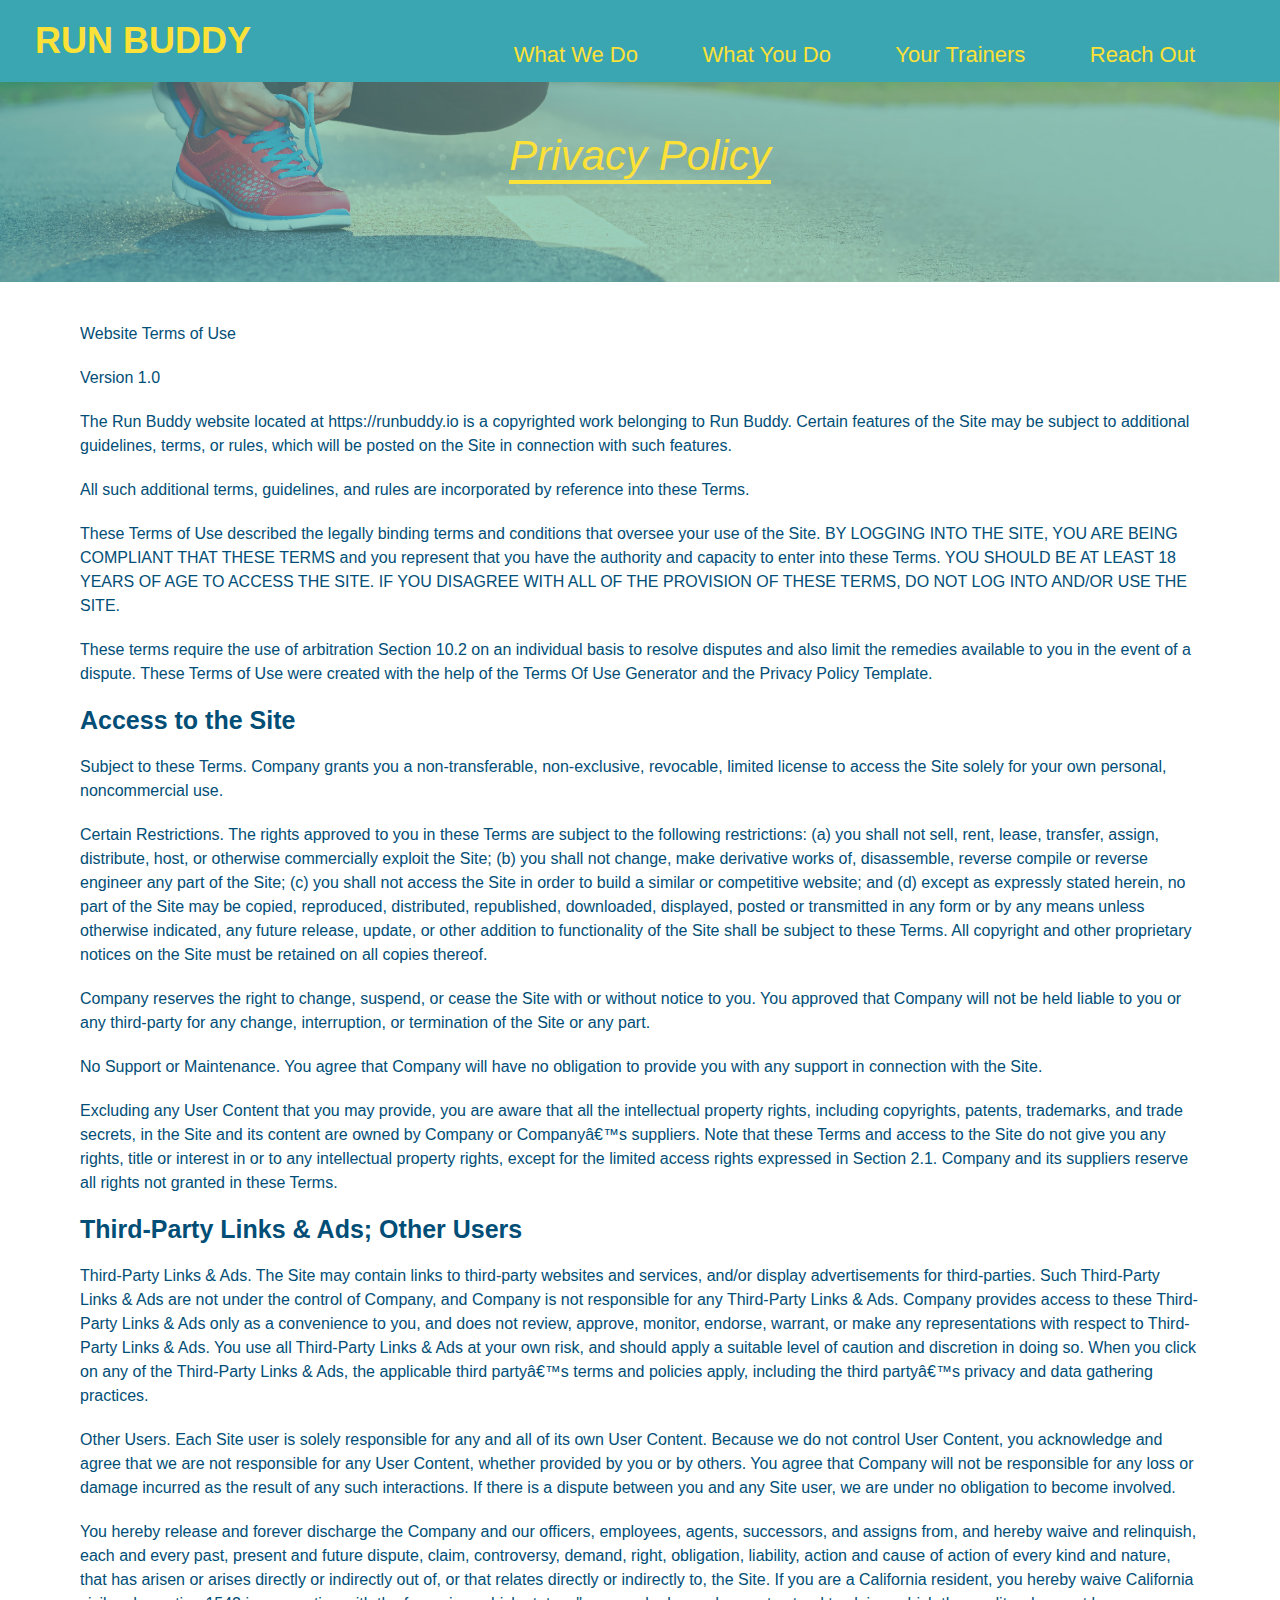
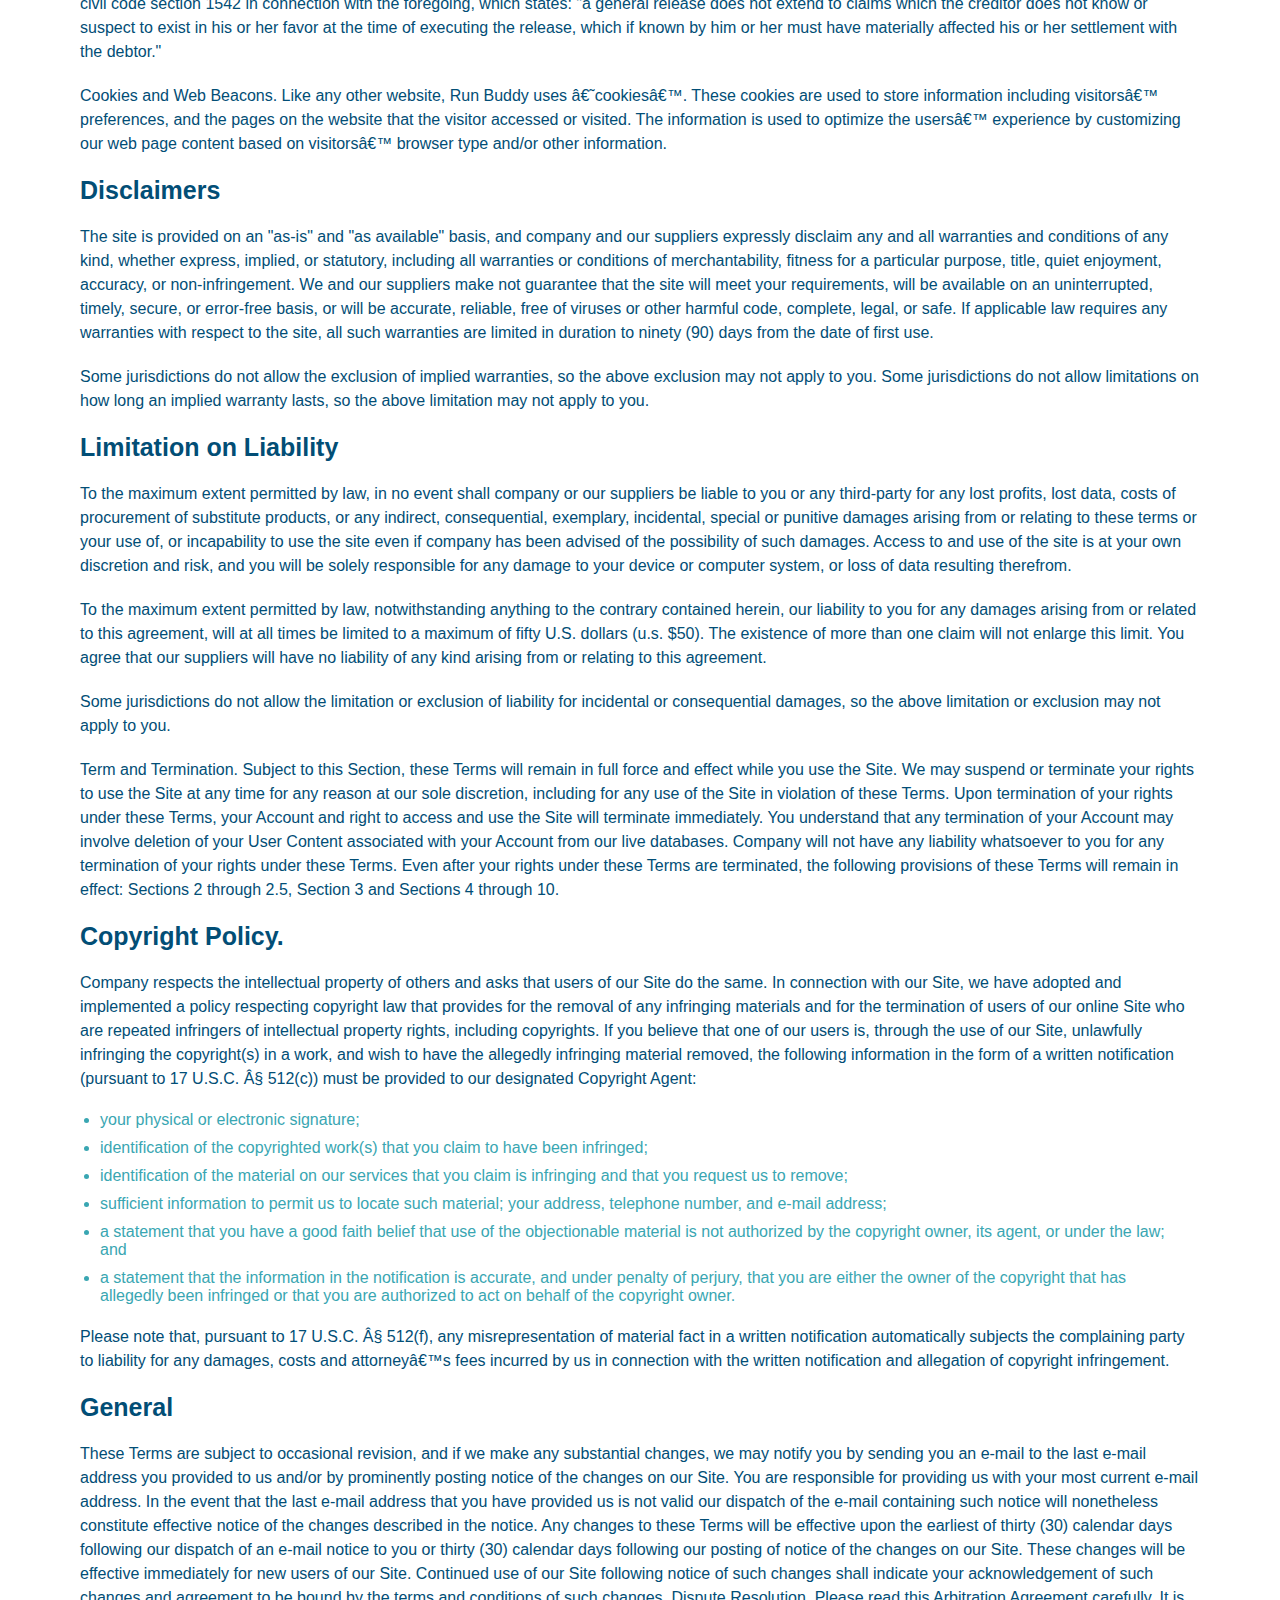
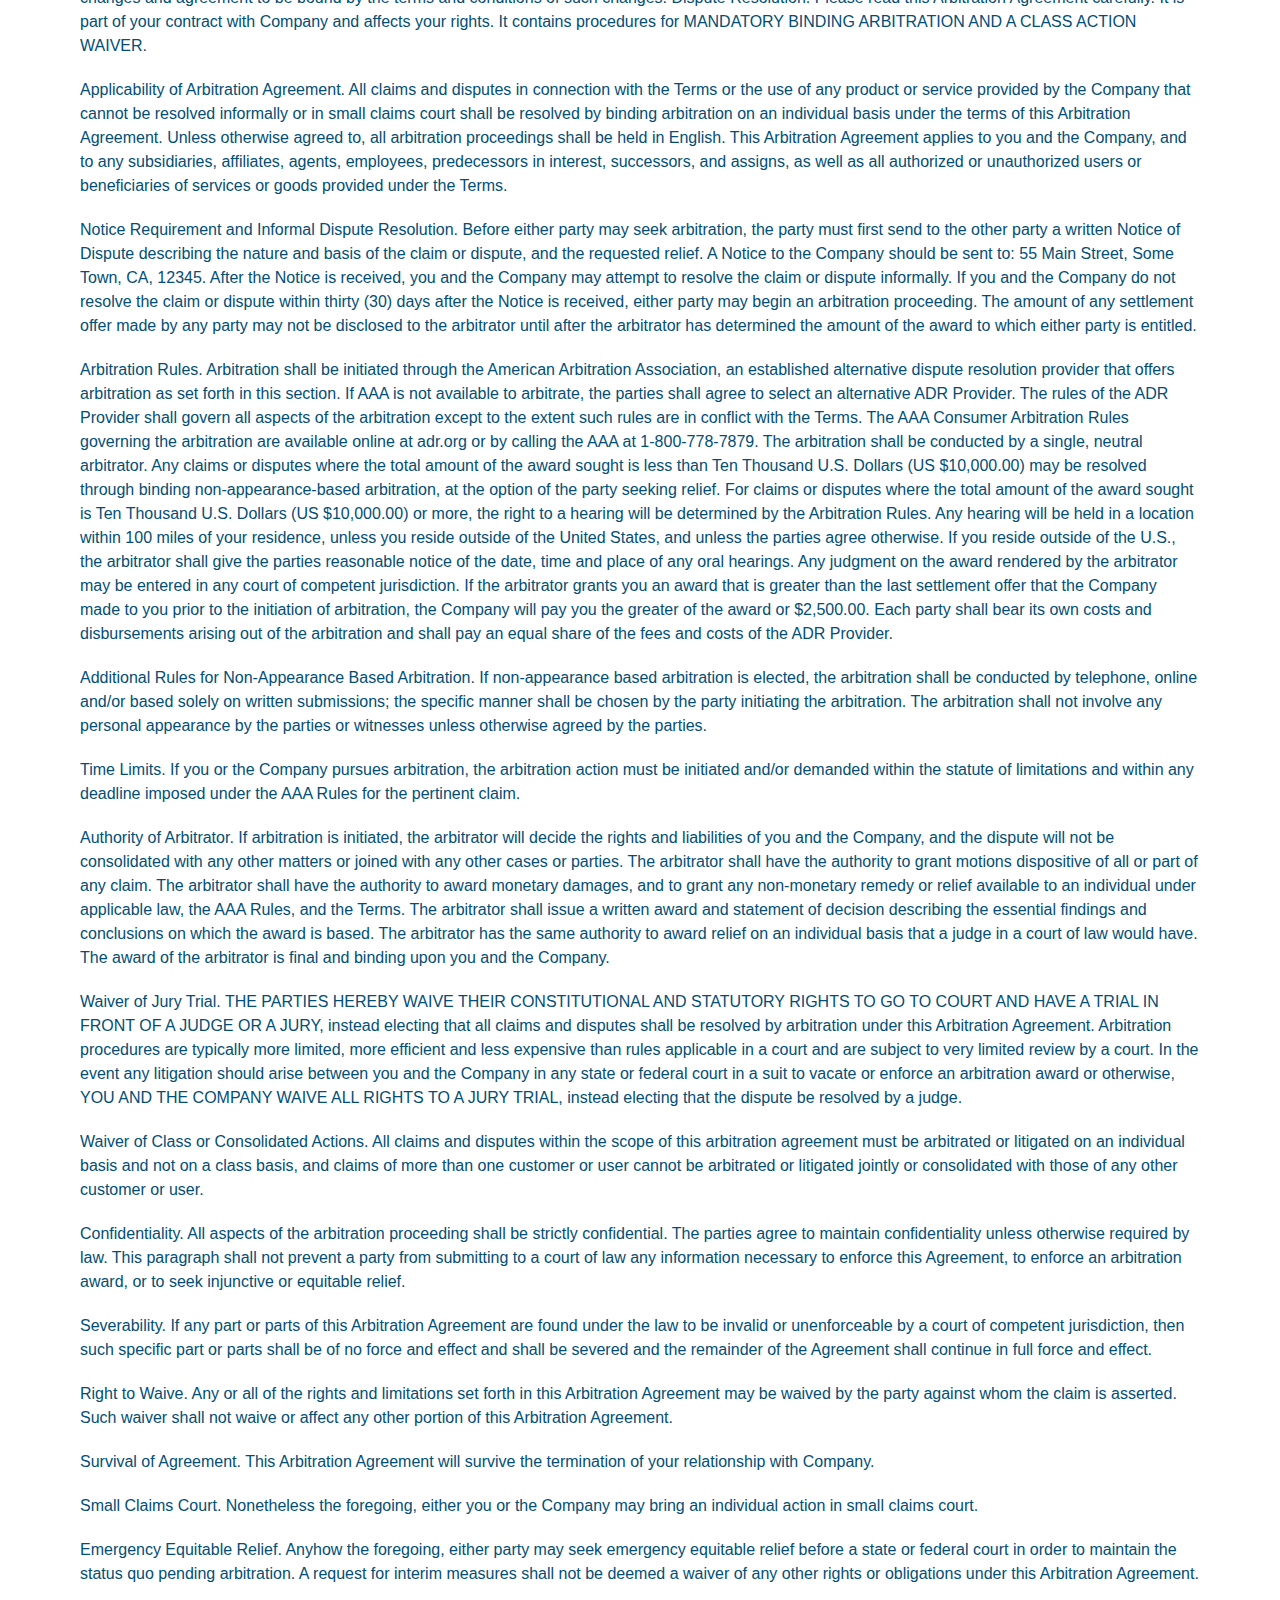
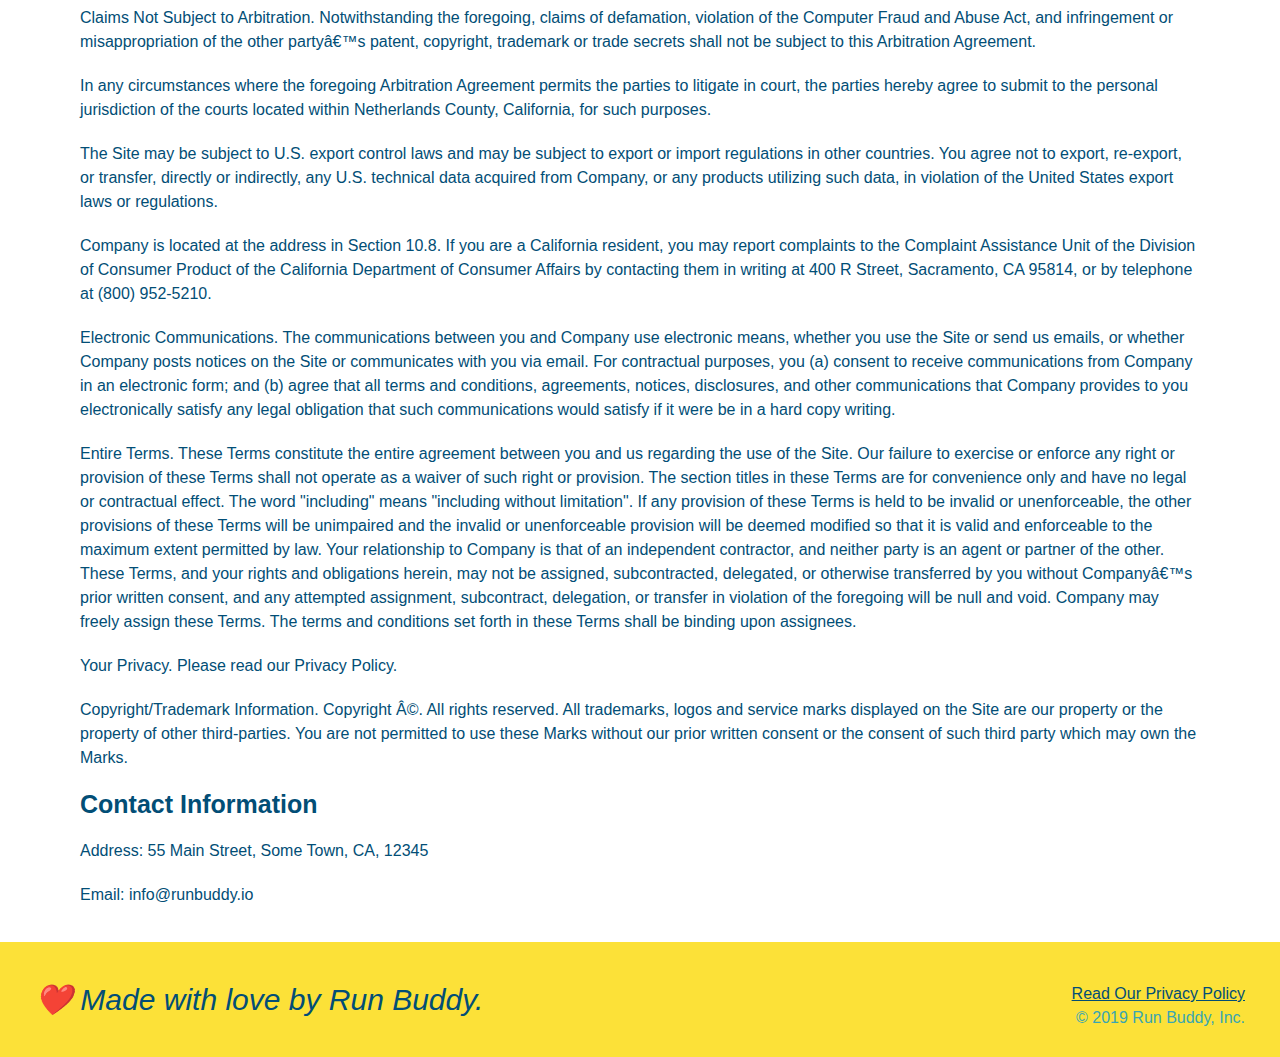
==== privacy-policy.html @ e355e511 "privacy policy section 1.7.8" ====
<!DOCTYPE html>
<html lang="en">
    <head>
        <meta charset="UTF-8" />
        <title>Privacy Policy - Run Buddy</title>
        <link rel="stylesheet" href="./assets/css/style.css" />
        <link rel="stylesheet" href="./assets/css/secondary-styles.css" />
    </head>
    <body>
        <header>
            <h1>
              <a href="/">RUN BUDDY</a>
            </h1>
            <nav>
                <!--Unordered list element-->
                <ul>
                    <!-- List item element-->
                    <li>
                        <!--Anchore element-->
                        <a href="./index.html#what-we-do">What We Do</a>
                    </li>
                    <li>
                        <a href="./index.html#what-you-do">What You Do</a>
                    </li>
                    <li>
                        <a href="./index.html#your-trainers">Your Trainers</a>
                    </li>
                    <li>
                        <a href="./index.html#reach-out">Reach Out</a>
                    </li>
                </ul>
            </nav>
        </header>
        <section class="hero">
            <h2 class="page-title">
                Privacy Policy
            </h2>
        </section>
        <article class="secondary-content">
            <p>
                Website Terms of Use
              </p>
        
              <p>
                Version 1.0
              </p>
        
              <p>
                The Run Buddy website located at https://runbuddy.io is a copyrighted work belonging to Run Buddy. Certain
                features of the Site may be subject to additional guidelines, terms, or rules, which will be posted on the Site
                in connection with such features.
              </p>
        
              <p>
                All such additional terms, guidelines, and rules are incorporated by reference into these Terms.
              </p>
        
              <p>
                These Terms of Use described the legally binding terms and conditions that oversee your use of the Site. BY
                LOGGING INTO THE SITE, YOU ARE BEING COMPLIANT THAT THESE TERMS and you represent that you have the authority
                and capacity to enter into these Terms. YOU SHOULD BE AT LEAST 18 YEARS OF AGE TO ACCESS THE SITE. IF YOU
                DISAGREE WITH ALL OF THE PROVISION OF THESE TERMS, DO NOT LOG INTO AND/OR USE THE SITE.
              </p>
        
              <p>
                These terms require the use of arbitration Section 10.2 on an individual basis to resolve disputes and also
                limit the remedies available to you in the event of a dispute. These Terms of Use were created with the help of
                the Terms Of Use Generator and the Privacy Policy Template.
              </p>
        
              <h3>
                Access to the Site
              </h3>
        
              <p>
                Subject to these Terms. Company grants you a non-transferable, non-exclusive, revocable, limited license to
                access the Site solely for your own personal, noncommercial use.
              </p>
        
              <p>
                Certain Restrictions. The rights approved to you in these Terms are subject to the following restrictions: (a)
                you shall not sell, rent, lease, transfer, assign, distribute, host, or otherwise commercially exploit the Site;
                (b) you shall not change, make derivative works of, disassemble, reverse compile or reverse engineer any part of
                the Site; (c) you shall not access the Site in order to build a similar or competitive website; and (d) except
                as expressly stated herein, no part of the Site may be copied, reproduced, distributed, republished, downloaded,
                displayed, posted or transmitted in any form or by any means unless otherwise indicated, any future release,
                update, or other addition to functionality of the Site shall be subject to these Terms. All copyright and other
                proprietary notices on the Site must be retained on all copies thereof.
              </p>
        
              <p>
                Company reserves the right to change, suspend, or cease the Site with or without notice to you. You approved
                that Company will not be held liable to you or any third-party for any change, interruption, or termination of
                the Site or any part.
              </p>
        
              <p>
                No Support or Maintenance. You agree that Company will have no obligation to provide you with any support in
                connection with the Site.
              </p>
        
              <p>
                Excluding any User Content that you may provide, you are aware that all the intellectual property rights,
                including copyrights, patents, trademarks, and trade secrets, in the Site and its content are owned by Company
                or Companyâ€™s suppliers. Note that these Terms and access to the Site do not give you any rights, title or
                interest in or to any intellectual property rights, except for the limited access rights expressed in Section
                2.1. Company and its suppliers reserve all rights not granted in these Terms.
              </p>
        
              <h3>
                Third-Party Links & Ads; Other Users
              </h3>
        
              <p>
                Third-Party Links & Ads. The Site may contain links to third-party websites and services, and/or display
                advertisements for third-parties. Such Third-Party Links & Ads are not under the control of Company, and Company
                is not responsible for any Third-Party Links & Ads. Company provides access to these Third-Party Links & Ads
                only as a convenience to you, and does not review, approve, monitor, endorse, warrant, or make any
                representations with respect to Third-Party Links & Ads. You use all Third-Party Links & Ads at your own risk,
                and should apply a suitable level of caution and discretion in doing so. When you click on any of the
                Third-Party Links & Ads, the applicable third partyâ€™s terms and policies apply, including the third partyâ€™s
                privacy and data gathering practices.
              </p>
        
              <p>
                Other Users. Each Site user is solely responsible for any and all of its own User Content. Because we do not
                control User Content, you acknowledge and agree that we are not responsible for any User Content, whether
                provided by you or by others. You agree that Company will not be responsible for any loss or damage incurred as
                the result of any such interactions. If there is a dispute between you and any Site user, we are under no
                obligation to become involved.
              </p>
        
              <p>
                You hereby release and forever discharge the Company and our officers, employees, agents, successors, and
                assigns from, and hereby waive and relinquish, each and every past, present and future dispute, claim,
                controversy, demand, right, obligation, liability, action and cause of action of every kind and nature, that has
                arisen or arises directly or indirectly out of, or that relates directly or indirectly to, the Site. If you are
                a California resident, you hereby waive California civil code section 1542 in connection with the foregoing,
                which states: "a general release does not extend to claims which the creditor does not know or suspect to exist
                in his or her favor at the time of executing the release, which if known by him or her must have materially
                affected his or her settlement with the debtor."
              </p>
        
              <p>
                Cookies and Web Beacons. Like any other website, Run Buddy uses â€˜cookiesâ€™. These cookies are used to store
                information including visitorsâ€™ preferences, and the pages on the website that the visitor accessed or visited.
                The information is used to optimize the usersâ€™ experience by customizing our web page content based on visitorsâ€™
                browser type and/or other information.
              </p>
        
              <h3>
                Disclaimers
              </h3>
        
              <p>
                The site is provided on an "as-is" and "as available" basis, and company and our suppliers expressly disclaim
                any and all warranties and conditions of any kind, whether express, implied, or statutory, including all
                warranties or conditions of merchantability, fitness for a particular purpose, title, quiet enjoyment, accuracy,
                or non-infringement. We and our suppliers make not guarantee that the site will meet your requirements, will be
                available on an uninterrupted, timely, secure, or error-free basis, or will be accurate, reliable, free of
                viruses or other harmful code, complete, legal, or safe. If applicable law requires any warranties with respect
                to the site, all such warranties are limited in duration to ninety (90) days from the date of first use.
              </p>
        
              <p>
                Some jurisdictions do not allow the exclusion of implied warranties, so the above exclusion may not apply to
                you. Some jurisdictions do not allow limitations on how long an implied warranty lasts, so the above limitation
                may not apply to you.
              </p>
        
              <h3>
                Limitation on Liability
              </h3>
        
              <p>
                To the maximum extent permitted by law, in no event shall company or our suppliers be liable to you or any
                third-party for any lost profits, lost data, costs of procurement of substitute products, or any indirect,
                consequential, exemplary, incidental, special or punitive damages arising from or relating to these terms or
                your use of, or incapability to use the site even if company has been advised of the possibility of such
                damages. Access to and use of the site is at your own discretion and risk, and you will be solely responsible
                for any damage to your device or computer system, or loss of data resulting therefrom.
              </p>
        
              <p>
                To the maximum extent permitted by law, notwithstanding anything to the contrary contained herein, our liability
                to you for any damages arising from or related to this agreement, will at all times be limited to a maximum of
                fifty U.S. dollars (u.s. $50). The existence of more than one claim will not enlarge this limit. You agree that
                our suppliers will have no liability of any kind arising from or relating to this agreement.
              </p>
        
              <p>
                Some jurisdictions do not allow the limitation or exclusion of liability for incidental or consequential
                damages, so the above limitation or exclusion may not apply to you.
              </p>
        
              <p>
                Term and Termination. Subject to this Section, these Terms will remain in full force and effect while you use
                the Site. We may suspend or terminate your rights to use the Site at any time for any reason at our sole
                discretion, including for any use of the Site in violation of these Terms. Upon termination of your rights under
                these Terms, your Account and right to access and use the Site will terminate immediately. You understand that
                any termination of your Account may involve deletion of your User Content associated with your Account from our
                live databases. Company will not have any liability whatsoever to you for any termination of your rights under
                these Terms. Even after your rights under these Terms are terminated, the following provisions of these Terms
                will remain in effect: Sections 2 through 2.5, Section 3 and Sections 4 through 10.
              </p>
        
              <h3>
                Copyright Policy.
              </h3>
        
              <p>
                Company respects the intellectual property of others and asks that users of our Site do the same. In connection
                with our Site, we have adopted and implemented a policy respecting copyright law that provides for the removal
                of any infringing materials and for the termination of users of our online Site who are repeated infringers of
                intellectual property rights, including copyrights. If you believe that one of our users is, through the use of
                our Site, unlawfully infringing the copyright(s) in a work, and wish to have the allegedly infringing material
                removed, the following information in the form of a written notification (pursuant to 17 U.S.C. Â§ 512(c)) must
                be provided to our designated Copyright Agent:
              </p>
        
              <ul>
                <li>
                  your physical or electronic signature;
                </li>
                <li>
                  identification of the copyrighted work(s) that you claim to have been infringed;
                </li>
                <li>
                  identification of the material on our services that you claim is infringing and that you request us to remove;
                </li>
                <li>
                  sufficient information to permit us to locate such material; your address, telephone number, and e-mail
                  address;
                </li>
                <li>
                  a statement that you have a good faith belief that use of the objectionable material is not authorized by the
                  copyright owner, its agent, or under the law; and
                </li>
                <li>
                  a statement that the information in the notification is accurate, and under penalty of perjury, that you are
                  either the owner of the copyright that has allegedly been infringed or that you are authorized to act on
                  behalf of the copyright owner.
                </li>
              </ul>
        
              <p>
                Please note that, pursuant to 17 U.S.C. Â§ 512(f), any misrepresentation of material fact in a written
                notification automatically subjects the complaining party to liability for any damages, costs and attorneyâ€™s
                fees incurred by us in connection with the written notification and allegation of copyright infringement.
              </p>
        
              <h3>
                General
              </h3>
        
              <p>
                These Terms are subject to occasional revision, and if we make any substantial changes, we may notify you by
                sending you an e-mail to the last e-mail address you provided to us and/or by prominently posting notice of the
                changes on our Site. You are responsible for providing us with your most current e-mail address. In the event
                that the last e-mail address that you have provided us is not valid our dispatch of the e-mail containing such
                notice will nonetheless constitute effective notice of the changes described in the notice. Any changes to these
                Terms will be effective upon the earliest of thirty (30) calendar days following our dispatch of an e-mail
                notice to you or thirty (30) calendar days following our posting of notice of the changes on our Site. These
                changes will be effective immediately for new users of our Site. Continued use of our Site following notice of
                such changes shall indicate your acknowledgement of such changes and agreement to be bound by the terms and
                conditions of such changes. Dispute Resolution. Please read this Arbitration Agreement carefully. It is part of
                your contract with Company and affects your rights. It contains procedures for MANDATORY BINDING ARBITRATION AND
                A CLASS ACTION WAIVER.
              </p>
        
              <p>
                Applicability of Arbitration Agreement. All claims and disputes in connection with the Terms or the use of any
                product or service provided by the Company that cannot be resolved informally or in small claims court shall be
                resolved by binding arbitration on an individual basis under the terms of this Arbitration Agreement. Unless
                otherwise agreed to, all arbitration proceedings shall be held in English. This Arbitration Agreement applies to
                you and the Company, and to any subsidiaries, affiliates, agents, employees, predecessors in interest,
                successors, and assigns, as well as all authorized or unauthorized users or beneficiaries of services or goods
                provided under the Terms.
              </p>
        
              <p>
                Notice Requirement and Informal Dispute Resolution. Before either party may seek arbitration, the party must
                first send to the other party a written Notice of Dispute describing the nature and basis of the claim or
                dispute, and the requested relief. A Notice to the Company should be sent to: 55 Main Street, Some Town, CA,
                12345. After the Notice is received, you and the Company may attempt to resolve the claim or dispute informally.
                If you and the Company do not resolve the claim or dispute within thirty (30) days after the Notice is received,
                either party may begin an arbitration proceeding. The amount of any settlement offer made by any party may not
                be disclosed to the arbitrator until after the arbitrator has determined the amount of the award to which either
                party is entitled.
              </p>
        
              <p>
                Arbitration Rules. Arbitration shall be initiated through the American Arbitration Association, an established
                alternative dispute resolution provider that offers arbitration as set forth in this section. If AAA is not
                available to arbitrate, the parties shall agree to select an alternative ADR Provider. The rules of the ADR
                Provider shall govern all aspects of the arbitration except to the extent such rules are in conflict with the
                Terms. The AAA Consumer Arbitration Rules governing the arbitration are available online at adr.org or by
                calling the AAA at 1-800-778-7879. The arbitration shall be conducted by a single, neutral arbitrator. Any
                claims or disputes where the total amount of the award sought is less than Ten Thousand U.S. Dollars (US
                $10,000.00) may be resolved through binding non-appearance-based arbitration, at the option of the party seeking
                relief. For claims or disputes where the total amount of the award sought is Ten Thousand U.S. Dollars (US
                $10,000.00) or more, the right to a hearing will be determined by the Arbitration Rules. Any hearing will be
                held in a location within 100 miles of your residence, unless you reside outside of the United States, and
                unless the parties agree otherwise. If you reside outside of the U.S., the arbitrator shall give the parties
                reasonable notice of the date, time and place of any oral hearings. Any judgment on the award rendered by the
                arbitrator may be entered in any court of competent jurisdiction. If the arbitrator grants you an award that is
                greater than the last settlement offer that the Company made to you prior to the initiation of arbitration, the
                Company will pay you the greater of the award or $2,500.00. Each party shall bear its own costs and
                disbursements arising out of the arbitration and shall pay an equal share of the fees and costs of the ADR
                Provider.
              </p>
        
              <p>
                Additional Rules for Non-Appearance Based Arbitration. If non-appearance based arbitration is elected, the
                arbitration shall be conducted by telephone, online and/or based solely on written submissions; the specific
                manner shall be chosen by the party initiating the arbitration. The arbitration shall not involve any personal
                appearance by the parties or witnesses unless otherwise agreed by the parties.
              </p>
        
              <p>
                Time Limits. If you or the Company pursues arbitration, the arbitration action must be initiated and/or demanded
                within the statute of limitations and within any deadline imposed under the AAA Rules for the pertinent claim.
              </p>
        
              <p>
                Authority of Arbitrator. If arbitration is initiated, the arbitrator will decide the rights and liabilities of
                you and the Company, and the dispute will not be consolidated with any other matters or joined with any other
                cases or parties. The arbitrator shall have the authority to grant motions dispositive of all or part of any
                claim. The arbitrator shall have the authority to award monetary damages, and to grant any non-monetary remedy
                or relief available to an individual under applicable law, the AAA Rules, and the Terms. The arbitrator shall
                issue a written award and statement of decision describing the essential findings and conclusions on which the
                award is based. The arbitrator has the same authority to award relief on an individual basis that a judge in a
                court of law would have. The award of the arbitrator is final and binding upon you and the Company.
              </p>
        
              <p>
                Waiver of Jury Trial. THE PARTIES HEREBY WAIVE THEIR CONSTITUTIONAL AND STATUTORY RIGHTS TO GO TO COURT AND HAVE
                A TRIAL IN FRONT OF A JUDGE OR A JURY, instead electing that all claims and disputes shall be resolved by
                arbitration under this Arbitration Agreement. Arbitration procedures are typically more limited, more efficient
                and less expensive than rules applicable in a court and are subject to very limited review by a court. In the
                event any litigation should arise between you and the Company in any state or federal court in a suit to vacate
                or enforce an arbitration award or otherwise, YOU AND THE COMPANY WAIVE ALL RIGHTS TO A JURY TRIAL, instead
                electing that the dispute be resolved by a judge.
              </p>
        
              <p>
                Waiver of Class or Consolidated Actions. All claims and disputes within the scope of this arbitration agreement
                must be arbitrated or litigated on an individual basis and not on a class basis, and claims of more than one
                customer or user cannot be arbitrated or litigated jointly or consolidated with those of any other customer or
                user.
              </p>
        
              <p>
                Confidentiality. All aspects of the arbitration proceeding shall be strictly confidential. The parties agree to
                maintain confidentiality unless otherwise required by law. This paragraph shall not prevent a party from
                submitting to a court of law any information necessary to enforce this Agreement, to enforce an arbitration
                award, or to seek injunctive or equitable relief.
              </p>
        
              <p>
                Severability. If any part or parts of this Arbitration Agreement are found under the law to be invalid or
                unenforceable by a court of competent jurisdiction, then such specific part or parts shall be of no force and
                effect and shall be severed and the remainder of the Agreement shall continue in full force and effect.
              </p>
        
              <p>
                Right to Waive. Any or all of the rights and limitations set forth in this Arbitration Agreement may be waived
                by the party against whom the claim is asserted. Such waiver shall not waive or affect any other portion of this
                Arbitration Agreement.
              </p>
        
              <p>
                Survival of Agreement. This Arbitration Agreement will survive the termination of your relationship with
                Company.
              </p>
        
              <p>
                Small Claims Court. Nonetheless the foregoing, either you or the Company may bring an individual action in small
                claims court.
              </p>
        
              <p>
                Emergency Equitable Relief. Anyhow the foregoing, either party may seek emergency equitable relief before a
                state or federal court in order to maintain the status quo pending arbitration. A request for interim measures
                shall not be deemed a waiver of any other rights or obligations under this Arbitration Agreement.
              </p>
        
              <p>
                Claims Not Subject to Arbitration. Notwithstanding the foregoing, claims of defamation, violation of the
                Computer Fraud and Abuse Act, and infringement or misappropriation of the other partyâ€™s patent, copyright,
                trademark or trade secrets shall not be subject to this Arbitration Agreement.
              </p>
        
              <p>
                In any circumstances where the foregoing Arbitration Agreement permits the parties to litigate in court, the
                parties hereby agree to submit to the personal jurisdiction of the courts located within Netherlands County,
                California, for such purposes.
              </p>
        
              <p>
                The Site may be subject to U.S. export control laws and may be subject to export or import regulations in other
                countries. You agree not to export, re-export, or transfer, directly or indirectly, any U.S. technical data
                acquired from Company, or any products utilizing such data, in violation of the United States export laws or
                regulations.
              </p>
        
              <p>
                Company is located at the address in Section 10.8. If you are a California resident, you may report complaints
                to the Complaint Assistance Unit of the Division of Consumer Product of the California Department of Consumer
                Affairs by contacting them in writing at 400 R Street, Sacramento, CA 95814, or by telephone at (800) 952-5210.
              </p>
        
              <p>
                Electronic Communications. The communications between you and Company use electronic means, whether you use the
                Site or send us emails, or whether Company posts notices on the Site or communicates with you via email. For
                contractual purposes, you (a) consent to receive communications from Company in an electronic form; and (b)
                agree that all terms and conditions, agreements, notices, disclosures, and other communications that Company
                provides to you electronically satisfy any legal obligation that such communications would satisfy if it were be
                in a hard copy writing.
              </p>
        
              <p>
                Entire Terms. These Terms constitute the entire agreement between you and us regarding the use of the Site. Our
                failure to exercise or enforce any right or provision of these Terms shall not operate as a waiver of such right
                or provision. The section titles in these Terms are for convenience only and have no legal or contractual
                effect. The word "including" means "including without limitation". If any provision of these Terms is held to be
                invalid or unenforceable, the other provisions of these Terms will be unimpaired and the invalid or
                unenforceable provision will be deemed modified so that it is valid and enforceable to the maximum extent
                permitted by law. Your relationship to Company is that of an independent contractor, and neither party is an
                agent or partner of the other. These Terms, and your rights and obligations herein, may not be assigned,
                subcontracted, delegated, or otherwise transferred by you without Companyâ€™s prior written consent, and any
                attempted assignment, subcontract, delegation, or transfer in violation of the foregoing will be null and void.
                Company may freely assign these Terms. The terms and conditions set forth in these Terms shall be binding upon
                assignees.
              </p>
        
              <p>
                Your Privacy. Please read our Privacy Policy.
              </p>
        
              <p>
                Copyright/Trademark Information. Copyright Â©. All rights reserved. All trademarks, logos and service marks
                displayed on the Site are our property or the property of other third-parties. You are not permitted to use
                these Marks without our prior written consent or the consent of such third party which may own the Marks.
              </p>
        
              <h3>
                Contact Information
              </h3>
        
              <p>
                Address: 55 Main Street, Some Town, CA, 12345
              </p>
        
              <p>
                Email: info@runbuddy.io
              </p>

        </article>

        <!-- footer-->
        <footer>
            <h2>❤️  Made with love by Run Buddy.</h2>
            <div>
                <a href="#">Read Our Privacy Policy</a><br />
                &copy; 2019 Run Buddy, Inc.
            </div>
        </footer>
    </body>
</html>
---- assets/css/style.css ----
* {
    margin: 0;
    padding: 0;
    box-sizing: border-box;
}

body {
    /* more on this crazy alphanumerical value in a minute! */
    color: #39a6b2;
    font-family: Helvetica, Arial, sans-serif;
}

/* apply styles to <header> */
header {
    padding: 20px 35px;
    background-color: #39a6b2;
}

header h1 {
    font-weight: bold;
    font-size: 36px;
    color: #fce138;
    margin: 0;
    display: inline;
}

header a {
    text-decoration: none;
    color: #fce138;
}

header nav {
    float: right;
    margin: 7px 0;
}

header nav ul li {
    display: inline;
}

header nav ul li a {
    margin: 0 30px;
    font-weight: lighter;
    font-size: 22px;
}

footer {
    background: #fce138;
    width: 100%;
    padding: 40px 35px;
}

footer h2 {
    display: inline;
    color: #024e76;
    font-size: 30px;
    margin: 0;
}

footer div {
    float: right;
    line-height: 1.5;
    text-align: right;
}

footer a {
    color: #024e76;
}

/* Hero Style Start */
.hero {
    background-image: url("../images/hero-bg.jpg");
    height: 600px;
    background-size: cover;
    background-position: center;
    position: relative;
}
/* Hero Style End */

.hero-form {
    border: 3px solid #024e76;
    background-color: #fce138;
    padding: 20px;
    width: 500px;
    color: #024e76;
    position: absolute;
    bottom: 120px;
    right: 140px;
}

.hero-form p {
    margin: 5px 0 15px 0;
}

.hero-form h3 {
    font-size: 24px;
    margin: 0;
}

.form-input {
    border: 1px solid #024e76;
    display: block;
    padding: 7px 15px;
    font-size: 16px;
    color: #024e76;
    width: 100%;
    margin-bottom: 15px;
}

.hero-form label {
    margin: 0 5px;
}

.hero-form button {
    color: #fce138;
    background-color: #024e76;
    border: none;
    padding: 10px 20px;
    font-size: 16px;
}
/* HERO STYLES END */

/* What We Do */
.intro {
    text-align: center;
}

.intro p {
    line-height: 1.7;
    color: #39a6b2;
    width: 80%;
    font-size: 20px;
    /* add this alongside your other declarations */
    margin: 0 auto;
}

/* What You Do */
.steps {
    text-align: center;
    background: #fce138;
}

.section-title {
    font-size: 55px;
    color: #024e76;
    margin-bottom: 35px;
    padding: 0 100px 20px 100px;
    display: inline-block;
    border-bottom: 3px solid;
}

.primary-border {
    border-color: #fce138;
}

.secondary-border {
    border-color: #39a6b2;
}

.steps div {
    margin-bottom: 80px;
}

.steps img {
    width: 15%;
    margin: 10px 0;
}

.steps h3 {
    color: #024e76;
    font-size: 46px;
    margin-top: 10px;
}

.steps p {
    color: #39a6b2;
    font-size: 23px;
}

.steps span {
    font-size: 38px;
}

.trainers {
    text-align: center;
}

.trainer {
    width: 900px;
    margin: 0 auto 30px auto;
    background: #024e76;
    color: #fce138;
    overflow: auto;
}

.trainer img {
    width: 35%;
    float: left;
}

.trainer-bio {
    padding: 35px;
    float: left;
    width: 65%;
}

.text-left {
    text-align: left;
}

.text-right {
    text-align: right;
}

.trainer-bio h3 {
    font-size: 32px;
    margin-bottom: 8px;
}

.trainer-bio h4 {
    font-weight: lighter;
    font-size: 26px;
    margin-bottom: 25px;
}

.trainer-bio p {
    font-size: 17px;
    line-height: 1.3;
}

/* Reach Out CSS */
.contact {
    width: 100%;
    margin: 0 auto 30px auto;
    text-align: center;
    background-color: #024e76;
    color: #fce138;
    padding: 10px;
}

.contact h2 {
    color: #fce138;
}

.contact-info iframe {
    margin-right: 10px;
    width: 400px;
    height: 400px;
}

.contact-info {
    display: flex;
    flex-direction: row;
    align-items: center;
    justify-content: center;
}

.contact-info div {
    width: 410px;
    /* height: 410px; */
    display: inline-block;
    /* vertical-align: middle; */
    text-align: left;
    margin: 30px 0 0 0;
    color: white;
} 

.contact-info h3, .contact a {
    color: #fce138;
}

.contact-info p, .contact-info address {
    margin: 20px 0;
    line-height: 1.5;
    font-size: 20px;
    font-style: normal;
}
---- assets/css/secondary-styles.css ----
secondary-content {
    width: 80%;
    margin: center;

}
.hero {
    background-position: bottom;
    padding: 50px;
    height: 200px;
    text-align: center;
    margin-bottom: 40px;
}

.page-title {
    color: #fce138;
}

h2 {
    display: inline-block;
    border-bottom: 4px solid #fce138;
    font-weight: normal;
    font-size: 42px;
    font-style: italic;
}

article {
    color: #024e76;
    padding: 0 80px 15px 80px;
}

h3 {
    font-size: 25px;
    margin: 20px 0 20px 0;
}

p {
    font-size: 16px;
    line-height: 1.5;
    margin: 20px 0 20px 0;
}

ul {
    margin: 15px 20px 15px 20px;
}

li {
    color: #39a6b2;
    margin: 10px 0 10px 0;
}
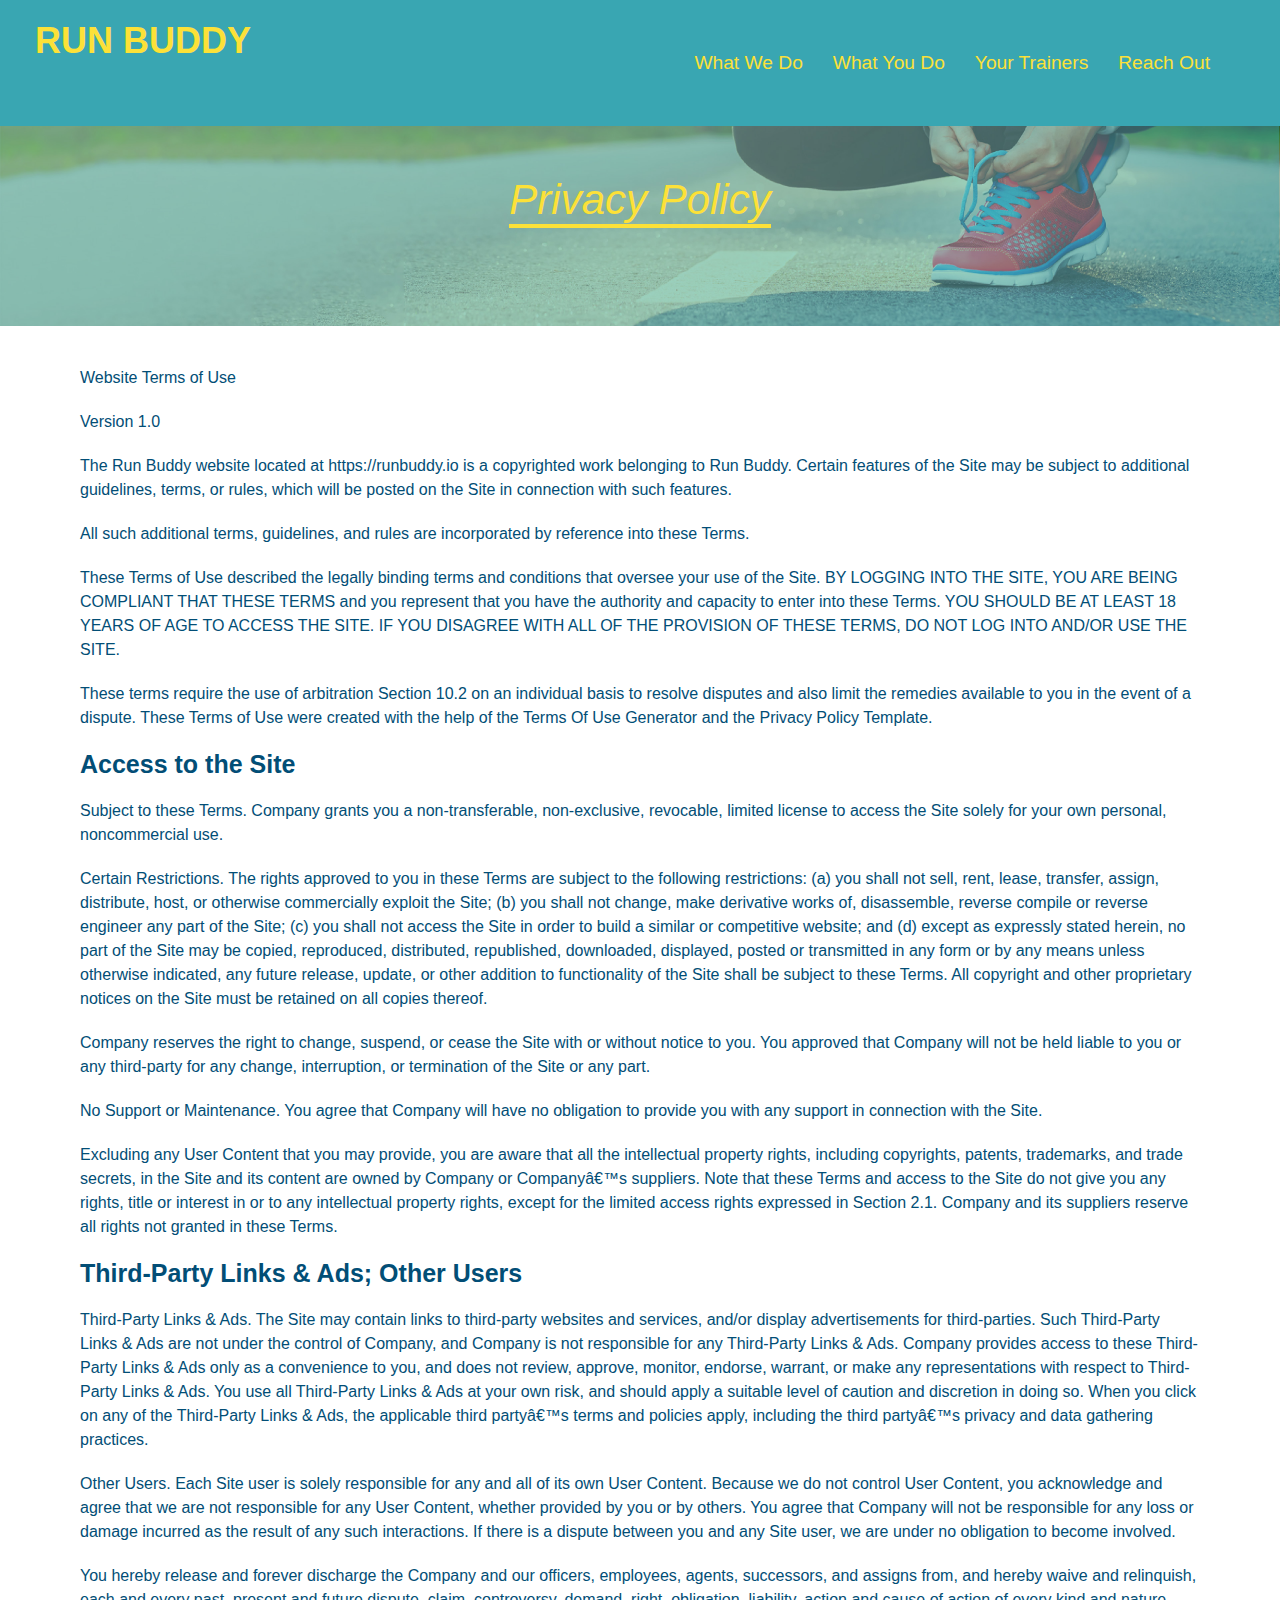
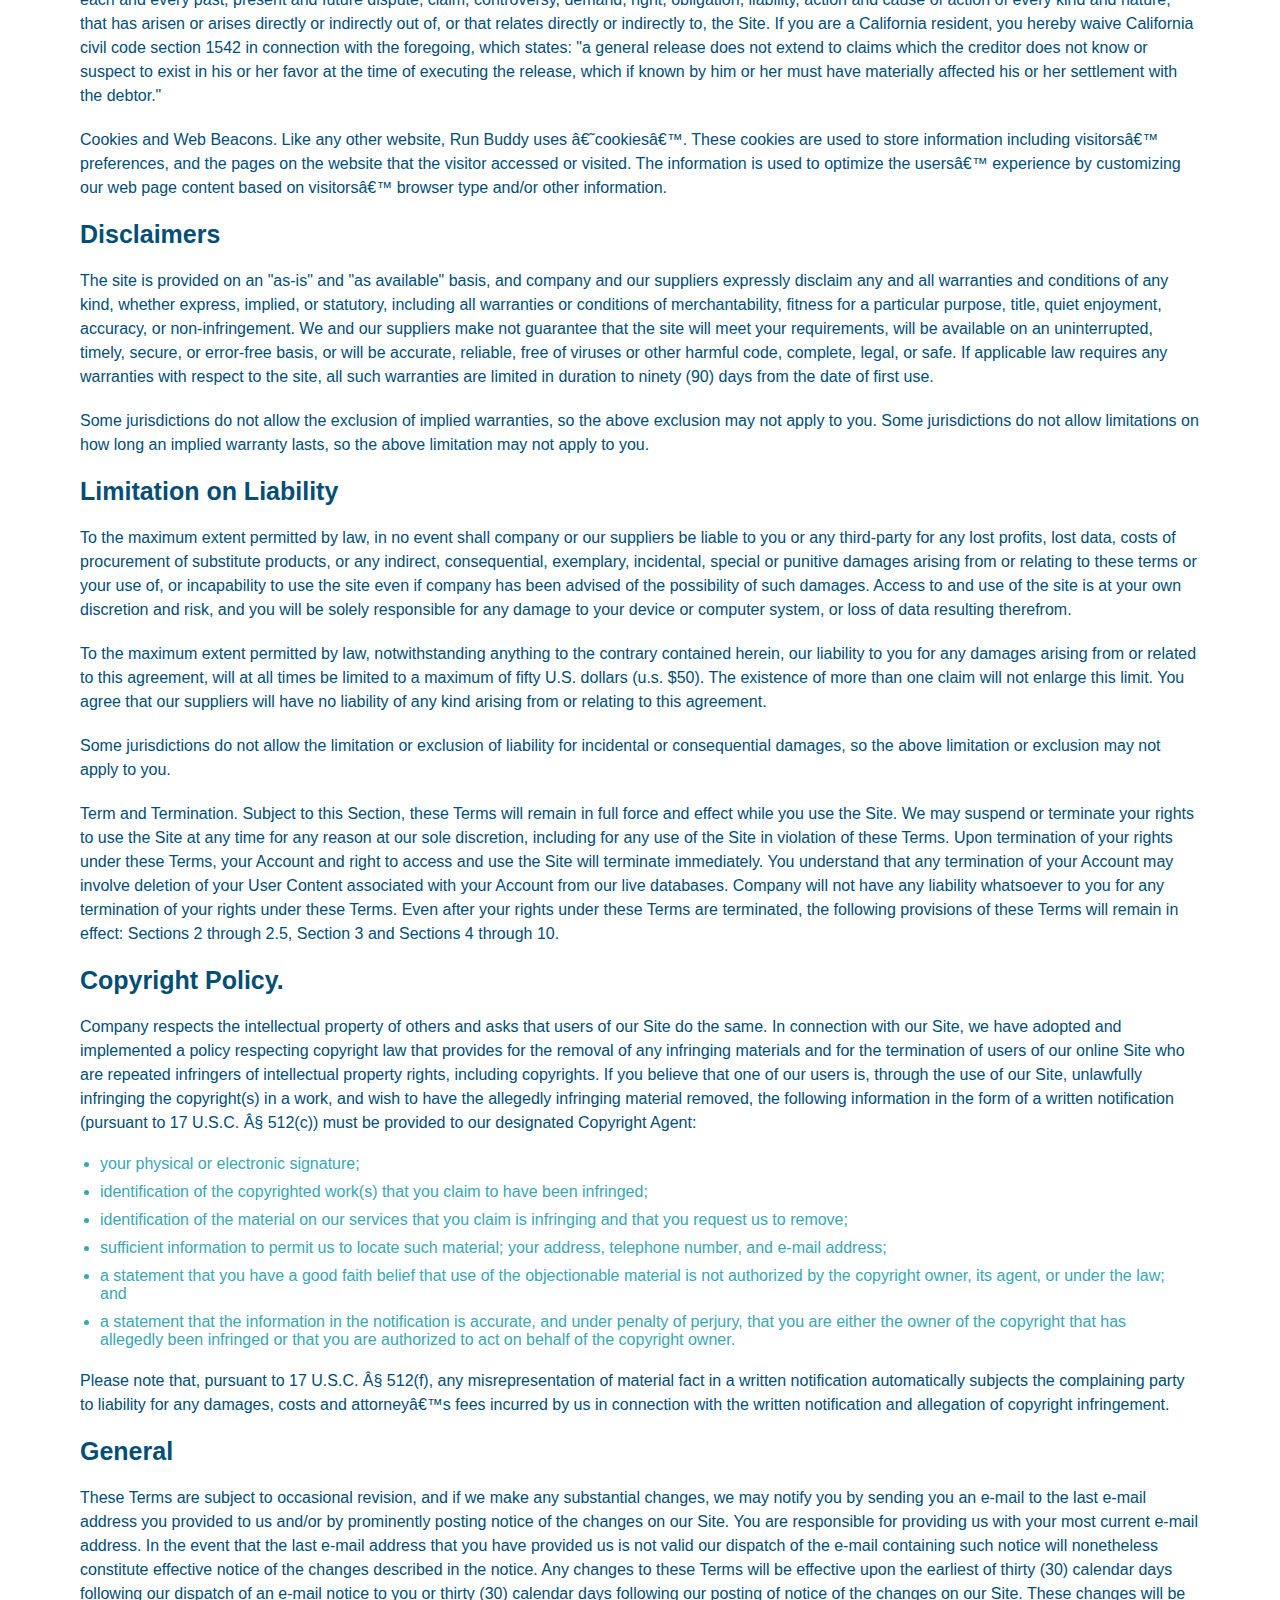
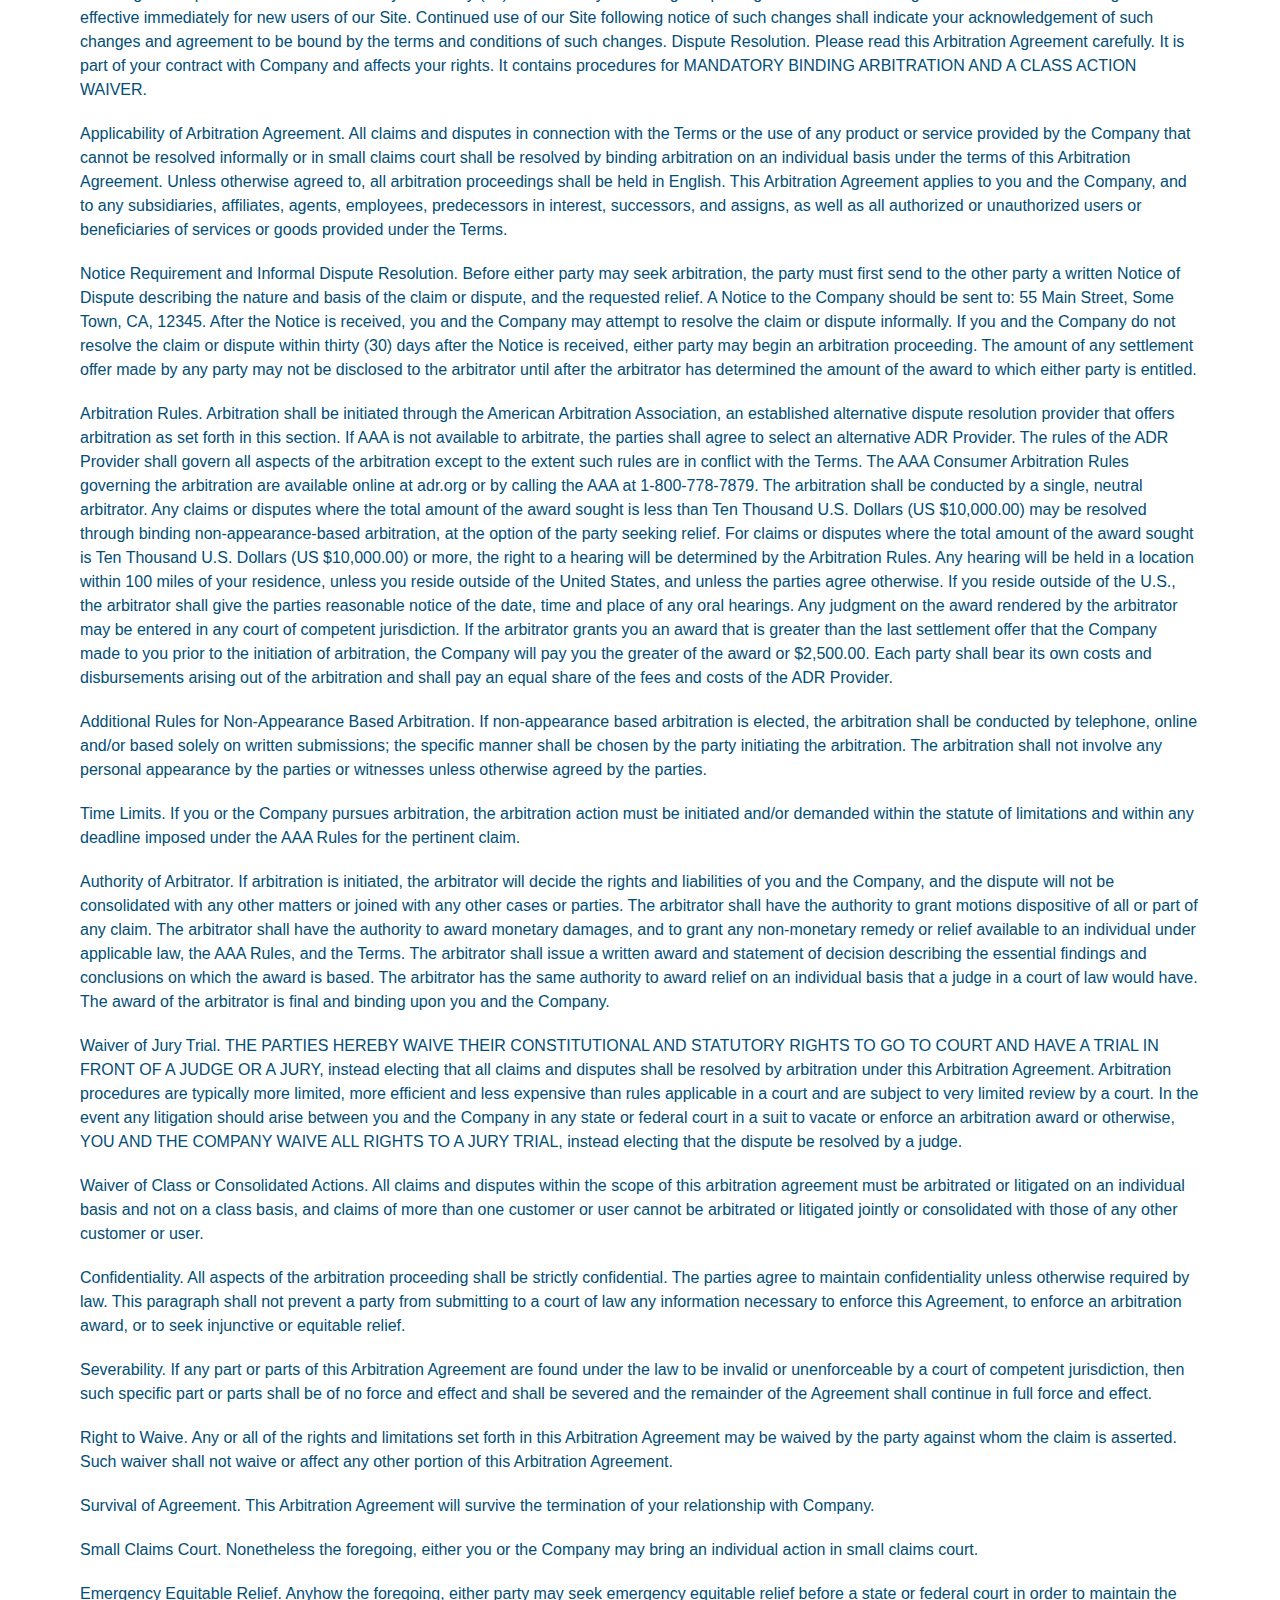
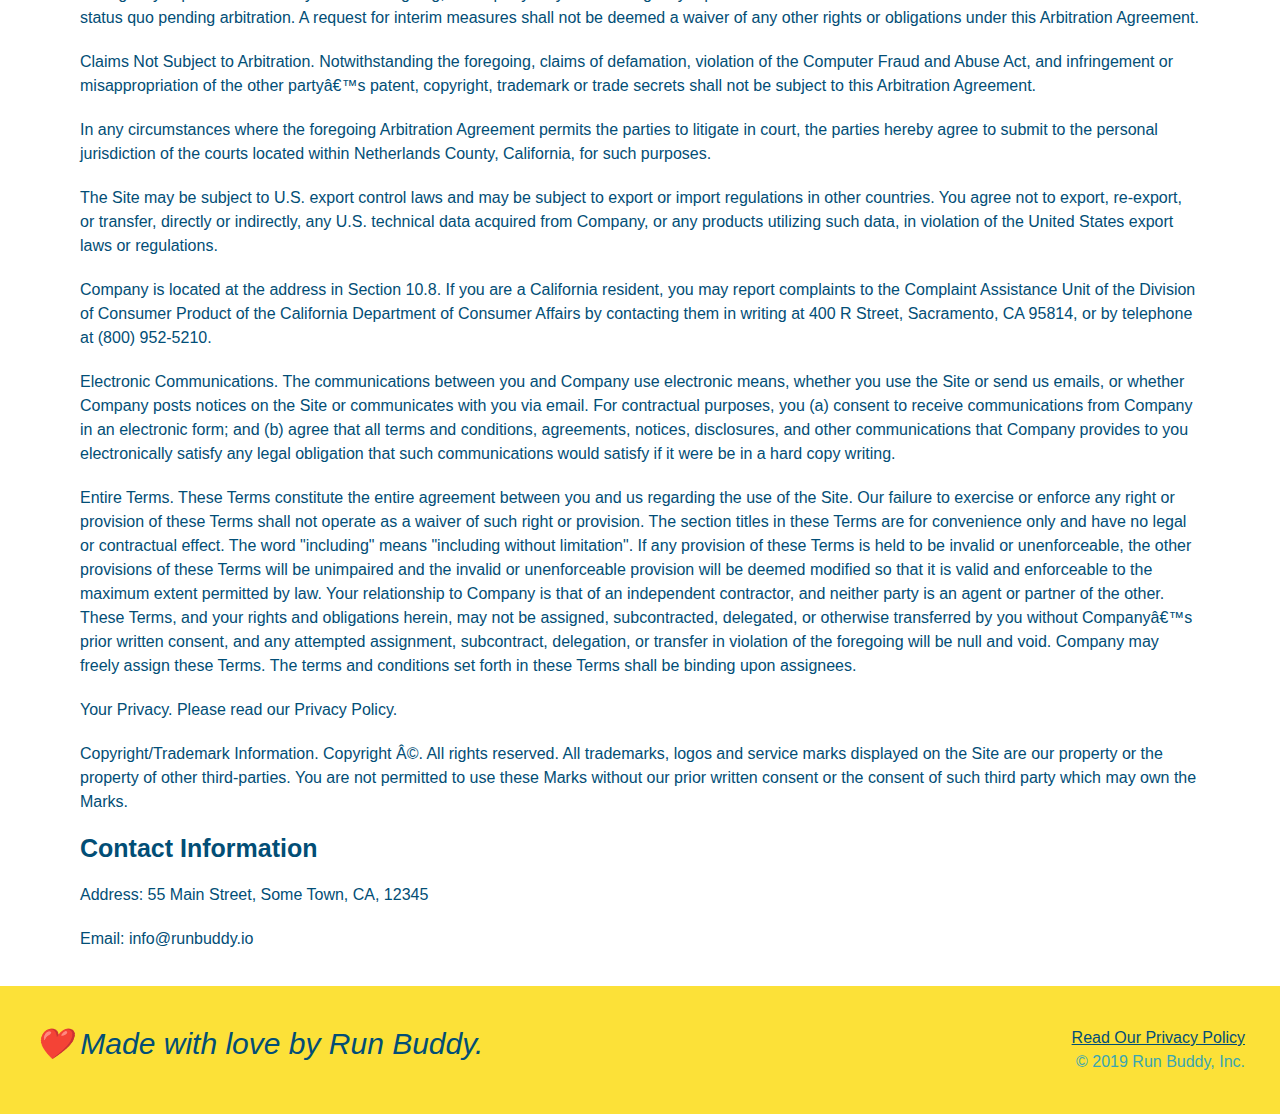
==== commit 4b9d7f44: "Added the media screen size responsiveness to css" ====
--- a/privacy-policy.html
+++ b/privacy-policy.html
@@ -2,6 +2,7 @@
 <html lang="en">
     <head>
         <meta charset="UTF-8" />
+        <meta name="viewport" content="width=device-width, initial-scale=1.0" />
         <title>Privacy Policy - Run Buddy</title>
         <link rel="stylesheet" href="./assets/css/style.css" />
         <link rel="stylesheet" href="./assets/css/secondary-styles.css" />
@@ -9,7 +10,7 @@
     <body>
         <header>
             <h1>
-              <a href="/">RUN BUDDY</a>
+              <a href="./index.html">RUN BUDDY</a>
             </h1>
             <nav>
                 <!--Unordered list element-->
--- a/assets/css/style.css
+++ b/assets/css/style.css
@@ -1,3 +1,4 @@
+
 
 * {
     margin: 0;
@@ -13,6 +14,9 @@
 
 /* apply styles to <header> */
 header {
+    display: flex;
+    justify-content: space-between;
+    flex-wrap: wrap;
     padding: 20px 35px;
     background-color: #39a6b2;
 }
@@ -22,7 +26,6 @@
     font-size: 36px;
     color: #fce138;
     margin: 0;
-    display: inline;
 }
 
 header a {
@@ -31,35 +34,39 @@
 }
 
 header nav {
-    float: right;
     margin: 7px 0;
 }
 
-header nav ul li {
-    display: inline;
+header nav ul {
+    display: flex;
+    flex-wrap: wrap;
+    justify-content: space-between;
+    align-items: center;
+    list-style: none;
 }
 
 header nav ul li a {
-    margin: 0 30px;
+    padding: 10px 15px;
     font-weight: lighter;
-    font-size: 22px;
+    font-size: 1.5vw;
 }
 
 footer {
+    display: flex;
+    justify-content: space-between;
+    flex-wrap: wrap;
     background: #fce138;
     width: 100%;
     padding: 40px 35px;
 }
 
 footer h2 {
-    display: inline;
     color: #024e76;
     font-size: 30px;
     margin: 0;
 }
 
 footer div {
-    float: right;
     line-height: 1.5;
     text-align: right;
 }
@@ -70,11 +77,13 @@
 
 /* Hero Style Start */
 .hero {
+    display: flex;
+    justify-content: center;
+    flex-wrap: wrap;
     background-image: url("../images/hero-bg.jpg");
-    height: 600px;
     background-size: cover;
     background-position: center;
-    position: relative;
+    align-items: flex-start;
 }
 /* Hero Style End */
 
@@ -82,11 +91,9 @@
     border: 3px solid #024e76;
     background-color: #fce138;
     padding: 20px;
-    width: 500px;
-    color: #024e76;
-    position: absolute;
-    bottom: 120px;
-    right: 140px;
+    color: #024e76;
+    width: 40%;
+    margin: 3.5%;
 }
 
 .hero-form p {
@@ -96,6 +103,21 @@
 .hero-form h3 {
     font-size: 24px;
     margin: 0;
+}
+
+.hero-cta {
+    width: 35%;
+    text-align: right;
+    margin: 3.5%;
+    color: #fff;
+    font-size: 18px;
+    line-height: 1.2;
+}
+
+.hero-cta h2 {
+    font-style: italic;
+    font-size: 55px;
+    color: #fce138;
 }
 
 .form-input {
@@ -122,9 +144,6 @@
 /* HERO STYLES END */
 
 /* What We Do */
-.intro {
-    text-align: center;
-}
 
 .intro p {
     line-height: 1.7;
@@ -133,21 +152,22 @@
     font-size: 20px;
     /* add this alongside your other declarations */
     margin: 0 auto;
+    text-align: center;
 }
 
 /* What You Do */
 .steps {
+    background: #fce138;
+}
+
+.section-title {
+    font-size: 48px;
+    color: #024e76;
+    border-bottom: 3px solid;
+    padding-bottom: 20px;
     text-align: center;
-    background: #fce138;
-}
-
-.section-title {
-    font-size: 55px;
-    color: #024e76;
-    margin-bottom: 35px;
-    padding: 0 100px 20px 100px;
-    display: inline-block;
-    border-bottom: 3px solid;
+    margin: 0 auto 35px auto;
+    width: 50%;
 }
 
 .primary-border {
@@ -158,51 +178,75 @@
     border-color: #39a6b2;
 }
 
-.steps div {
-    margin-bottom: 80px;
-}
-
-.steps img {
-    width: 15%;
-    margin: 10px 0;
-}
-
-.steps h3 {
+.step {
+    margin: 50px auto;
+    padding-bottom: 50px;
+    width: 80%;
+    border-bottom: 1px solid #39a6b2;
+    display: flex;
+    flex-wrap: wrap;
+    align-items: center;
+    justify-content: space-between;
+}
+.step h3 {
     color: #024e76;
     font-size: 46px;
-    margin-top: 10px;
-}
-
-.steps p {
+    flex: 1 30%;
+}
+
+.step-info {
+    flex: 2 70%;
+    display: flex;
+    flex-wrap: wrap;
+    align-items: center;
+}
+
+.step-text p {
     color: #39a6b2;
-    font-size: 23px;
-}
-
-.steps span {
-    font-size: 38px;
+    font-size: 18px;
+}
+
+.step-text h4 {
+    font-size: 26px;
+    line-height: 1.5;
+    color: #024e76;
+}
+
+.step-img {
+    flex: 1 12%;
+    margin-right: 20px;
+}
+
+.step-text {
+    flex: 12;
+}
+
+.step-img img {
+    max-width: 100%;
 }
 
 .trainers {
-    text-align: center;
+    width: 100%;
+    margin: 0 auto;
+    display: flex;
+    flex-wrap: wrap;
+    justify-content: space-around;
 }
 
 .trainer {
-    width: 900px;
-    margin: 0 auto 30px auto;
+    margin: 20px;
     background: #024e76;
     color: #fce138;
-    overflow: auto;
+    flex: 1;
 }
 
 .trainer img {
-    width: 35%;
-    float: left;
+    width: 100%;
 }
 
 .trainer-bio {
-    padding: 35px;
-    float: left;
-    width: 65%;
+    padding: 25px;
+    line-height: 1.3;
 }
 
 .text-left {
@@ -214,26 +258,24 @@
 }
 
 .trainer-bio h3 {
-    font-size: 32px;
-    margin-bottom: 8px;
+    font-size: 28px;
 }
 
 .trainer-bio h4 {
     font-weight: lighter;
-    font-size: 26px;
-    margin-bottom: 25px;
+    font-size: 22px;
+    margin-bottom: 15px;
 }
 
 .trainer-bio p {
     font-size: 17px;
-    line-height: 1.3;
+    
 }
 
 /* Reach Out CSS */
 .contact {
     width: 100%;
     margin: 0 auto 30px auto;
-    text-align: center;
     background-color: #024e76;
     color: #fce138;
     padding: 10px;
@@ -245,24 +287,21 @@
 
 .contact-info iframe {
     margin-right: 10px;
-    width: 400px;
     height: 400px;
 }
 
 .contact-info {
     display: flex;
-    flex-direction: row;
-    align-items: center;
-    justify-content: center;
+    justify-content: space-between;
+    flex-wrap: wrap;
+}
+
+.contact-info > * {
+    flex: 1;
+    margin: 15px;
 }
 
 .contact-info div {
-    width: 410px;
-    /* height: 410px; */
-    display: inline-block;
-    /* vertical-align: middle; */
-    text-align: left;
-    margin: 30px 0 0 0;
     color: white;
 } 
 
@@ -273,8 +312,139 @@
 .contact-info p, .contact-info address {
     margin: 20px 0;
     line-height: 1.5;
-    font-size: 20px;
+    font-size: 16px;
     font-style: normal;
 }
 
-
+.contact-form input, .contact-form textarea {
+    border: 1px solid #024e76;
+    display: block;
+    padding: 7px 15px;
+    font-size: 16px;
+    color: #024e76;
+    width: 100%;
+    margin-bottom: 15px;
+    margin-top: 5px;
+}
+
+.contact-form button {
+    width: 100%;
+    border: none;
+    background: #fce138;
+    color: #024e76;
+    text-align: center;
+    padding: 15px 0;
+    font-size: 16px;
+}
+
+.flex-row {
+    display: flex;
+}
+
+/* MEDIA QUERY FOR SMALLER DESKTOP SCREENS AND SMALLER */
+@media screen and (max-width: 980px) {
+   header {
+       padding: 0;
+       justify-content: center;
+   }
+
+   header h1 {
+       width: 100%;
+       text-align: center;
+   }
+
+   header nav ul {
+       margin-top: 20px;
+       width: 100%;
+       justify-content: center;
+   }
+
+   header nav ul li a {
+       font-size: 20px;
+   }
+
+   footer h2, footer div {
+       text-align: center;
+       width: 100%;
+   }
+
+   .hero-cta, .hero-form {
+       width: 100%;
+   }
+
+   .hero-cta {
+       text-align: center;
+   }
+
+   .section-title {
+       width: 80%;
+   }
+
+   .trainer {
+       flex: 0 70%;
+   }
+
+   .contact-info iframe{
+       flex: 1 100%;
+   }
+}
+
+/* MEDIA QUERY FOR TABLETS AND SMALLER*/
+@media screen and (max-width: 768px) {
+    section {
+        padding: 30px 15px;
+    }
+
+    .step h3 {
+        flex: 1 100%;
+        text-align: center;
+    }
+
+    .step-info {
+        flex: 2 100%;
+        text-align: center;
+        justify-content: center;
+    }
+
+    .step-img {
+        flex: 0 32%;
+        margin-right: 0;
+        margin-top: 15px;
+        margin-bottom: 15px;
+    }
+
+    .step-text {
+        flex: 100%;
+    }
+}
+
+/* MEDIA QUERY FOR MOBILE PHONES AND SMALLER */
+@media screen and (max-width: 575px) {
+     .hero-form button {
+         width: 100%;
+     }
+
+     .section-title {
+         width: 95%;
+     }
+
+     .intro p {
+         width: 100%;
+     }
+
+     .trainer {
+         flex: 0 100%;
+     }
+
+     .contact-info {
+         text-align: center;
+     }
+
+     .contact-info > * {
+         flex: 0 100%;
+     }
+
+     .contact-form {
+         order: 3;
+     }
+}